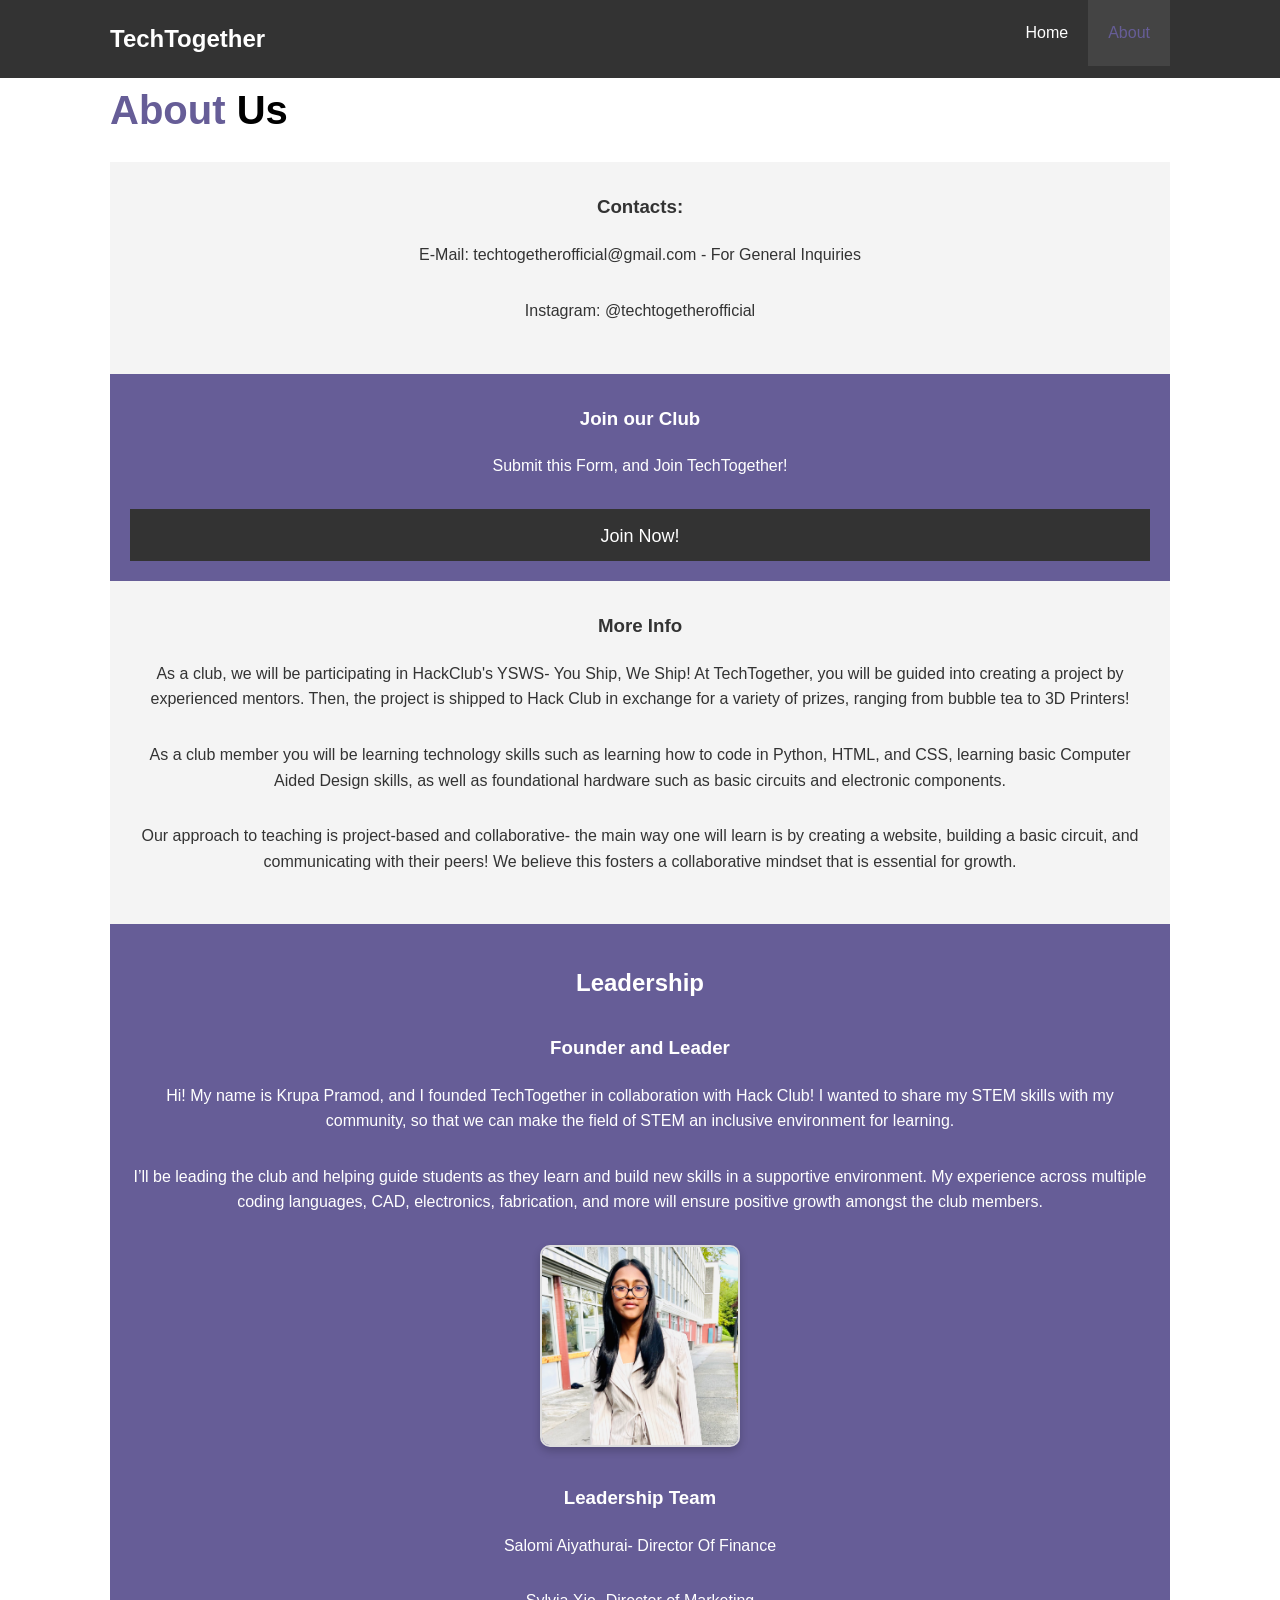
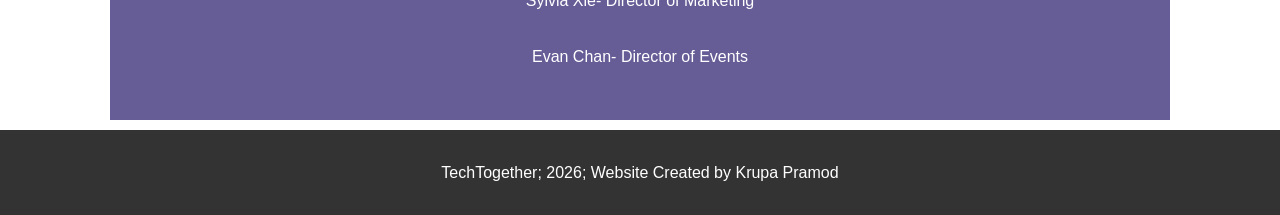
==== contact.html @ 1cfd079e "Add files via upload" ====
<!DOCTYPE html>
<html lang="en">
<head>
  <meta charset="UTF-8">
  <meta name="viewport" content="width=device-width, initial-scale=1.0">
  <meta http-equiv="X-AU-Compatible" content="ie=edge">
  <meta name="description" content="Welcome to the most extrordinary hotel in B.C.">
  <meta name="keywords" content="hotel. b.c. hotel, burnaby hotel"
  <link rel="stylesheet" href="https://kit.fontawesome.com/c3d0924462.js" crossorigin="anonymous">
  <link rel="stylesheet" href="style.css">
  <title>TechTogether | Contact</title>
  
</head>
<body>
  <header>
    <nav id="navbar">
      <div class="container">
        <h1 class="logo"><a href="index.html">TechTogether</a></h1>
      <ul>
        <li><a href="index.html">Home</a></li>

        <li><a  class="current"href="contact.html">About</a></li>
       </ul>
      </div>
    </nav>
 </header>

  
  <div class="container">
    <h1 class="l-heading"><span class="text-primary">About</span> Us</h1>
    <div class = 'contactbox bg-light'>
      <h3>Contacts:</h3>
      <p>E-Mail: techtogetherofficial@gmail.com - For General Inquiries</p>
      <p>Instagram: @techtogetherofficial</p>
    </div>

    <div class = 'contactbox bg-primary'>
      <h3>Join our Club</h3>
      <p>Submit this Form, and Join TechTogether!</p>
      <a class="btn" href="https://hack.club/join/CEGZLL">Join Now!</a>
    </div>

    <div class = 'contactbox bg-light'>
      <h3>More Info</h3>
      <p>As a club, we will be participating in HackClub's YSWS- You Ship, We Ship! At TechTogether, you will be guided into creating a project by experienced mentors. Then, the project is shipped to Hack Club in exchange for a variety of prizes, ranging from bubble tea to 3D Printers!</p>
      <p>As a club member you will be learning technology skills such as learning how to code in Python, HTML, and CSS, learning basic Computer Aided Design skills, as well as foundational hardware such as basic circuits and electronic components.</p>
      <p>Our approach to teaching is project-based and collaborative- the main way one will learn is by creating a website, building a basic circuit, and communicating with their peers! We believe this fosters a collaborative mindset that is essential for growth.</p>
    </div>

    <div class = 'contactbox bg-primary'> 
      <h2>Leadership</h2>
      <h3>Founder and Leader</h3>
      <p>Hi! My name is Krupa Pramod, and I founded TechTogether in collaboration with Hack Club! I wanted to share my STEM skills with my community, so that we can make the field of STEM an inclusive environment for learning.</p>
      <p>I’ll be leading the club and helping guide students as they learn and build new skills in a supportive environment. My experience across multiple coding languages, CAD, electronics, fabrication, and more will ensure positive growth amongst the club members.</p>
      <img src="IMG_9286.jpeg" alt="f">
      <br>
      <h3>Leadership Team</h3>
      <p>Salomi Aiyathurai- Director Of Finance</p>
      <p>Sylvia Xie- Director of Marketing</p>
      <p>Evan Chan- Director of Events</p>


    </div>

  </div>


  <footer id="main-footer">
   <p>TechTogether; 2026; Website Created by Krupa Pramod</p>
 </footer>
</body>
</html>
---- style.css ----
/* Reset */
* {
  margin: 0;
  padding: 0;
  box-sizing: border-box;
}

/* Main Styling */

  html,body {
   font-family: 'Segoe UI', 'Segoe UI', Tahoma, Geneva, Verdana, sans-serif;
   line-height: 1.6;
  }

  a {
   color: #333;
   text-decoration: none;
  }

  h1, h2, h3 {
    padding-bottom: 20px;
  }

  p {
    margin: 10px 0;
  }

  /*Utility Classes*/
  .container {
    margin: auto;
    max-width: 1100px;
    overflow: auto;
    padding: 0 20px;
  }

  .text-primary {
    color: #665d97;
  }

  .lead {
    font-size: 20px;
  }

  .btn {
    display: inline-block;
    font-size: 18px;
    color: #ffffff;
    background: #333;
    padding: 13px 20px;
    border: none;
    cursor: pointer;

  }

  .btn:hover {
   background: #665d97;
   color: #ffffff;
  }

  .btn-light {
    background: #f4f4f4;
    color: #333;
  }

  .btn-light:hover {
    background: #665d97;
    color: #f4f4f4;
  }

  .bg-dark {
    background: #333;
    color: #fff;
  }
  .bg-light {
    background: #f4f4f4;
    color: #333;
  }
  .bg-primary {
    color: white;
    background: #665d97;
  }

  .clr {
    clear:both ;
  }

  .l-heading {
    font-size: 40px;
  }

  /* Padding */
  .py-1 {padding: 10px 0; }
  .py-2 {padding: 20px 0; }
  .py-3 {padding: 30px 0; }
  
 /* Navbar */
 #navbar {
   background: #333;
   color: #333;
   overflow: auto;
 }

 #navbar a {
   color: white;

 }

 #navbar h1 {
   float: left;
   padding-top: 20px;
  
 }

 #navbar ul {
   list-style: none;
   float: right;
 }

 #navbar ul li {
   float: left;
 }

 #navbar ul li a {
   display: block;
   padding: 20px;
   text-align: center;
 }

 #navbar ul li a:hover, #navbar ul li a.current {
   background: #444;
   color: #665d97;
 }

 /*Showcase*/
 #showcase {
   background-color: #eeebeb;
   height: 600px;
 }

 #showcase .showcase-content {
   color: black;
   text-align: center;
   padding-top: 170px;
 }

 #showcase .showcase-content h1 {
   font-size: 60px;
   line-height: 1.2em;}

   #showcase .showcase-content p {
     font-size: 27px;
     font-weight: 450;
     padding-bottom: 20px;
     line-height: 1.7em;
   }

   /*Home Info*/
   #home-info {
     height: 400px;
   }

  #home-info .info-img {
    float: left;
    width: 50%;
    background: url('a-c-fsy2bD7Pep8-unsplash.jpg') no-repeat;
    min-height: 100%;
  }

  #home-info .info-content {
    float: right;
    width: 50%;
    height: 100%;
    text-align: center;
    padding: 50px 30px;
    overflow: hidden;
  }

  #home-info .info-content p {
    padding-bottom: 30px;
  }

 /* Features */
 .box {
   float: left;
   width: 33.3%;
   padding: 50px;
   text-align: center;
   height: 300px;
   
 }

.getstarted {
  display: flex;
  justify-content: center;
  padding-top: 50px;
}


 /*About Info*/
 #about-info .info-right {
   float: right;
   width: 50%;
   min-height: 100%;
 }

 #about-info .info-right img {
   display: block;
   margin: auto;
   width: 70%;
   border-radius: 20%;
 }

 #about-info .info-left {
   float: left;
   width: 50%;
   min-height: 100%;
 }

  /* Testimonials */

  .found {
    size: 300px;
  }
  .foundleft p{
    display: flex;
    justify-content: left;
    float: right;
  }
  

  /*Contact Form*/
     .contactbox {
      size: 100px;
      padding: 20px;
     }

     .contactbox h3 {
      text-align: center;
      padding: 10px;
     }

     .contactbox p {
      text-align: center;
      padding-bottom: 20px;
     }

     .contactbox a {
      display: flex;
      justify-content: center;
      padding-bottom: 10px;
     }

     .contactbox img {
      max-width: 200px;   
      height: auto;    
      display: block;
      margin: 0 auto;
      border-radius: 10px;
      border: 2px solid #ddd;
      box-shadow: 0 4px 8px rgba(0,0,0,0.2);
    }

    .contactbox h2 {
      text-align: center;
      padding: 20px;
    }

/* Footer */

#main-footer {
  text-align: center;
  background: #333;
 
  color: white;
  padding: 20px;
  margin-top:10px
  
  
}


/* mobile compatible styling */

@media (max-width: 768px) {

  #showcase {
    height: auto;
    padding: 40px 20px;
  }

  #showcase .showcase-content {
    padding-top: 40px;
  }

  #showcase .showcase-content h1 {
    font-size: 32px;
  }

  #showcase .showcase-content p {
    font-size: 18px;
  }

  #home-info {
    height: auto;
  }

  #home-info .info-img,
  #home-info .info-content {
    float: none;
    width: 100%;
  }

  #home-info .info-img {
    height: 200px; 
    background-size: cover;
    background-position: center;
  }

  #home-info .info-content {
    padding: 20px;
  }

  .box {
    float: none;
    width: 100%;
    height: auto;
    padding: 20px;
  }

  .getstarted {
    flex-direction: column;
    align-items: center;
    padding: 20px;
  }
}
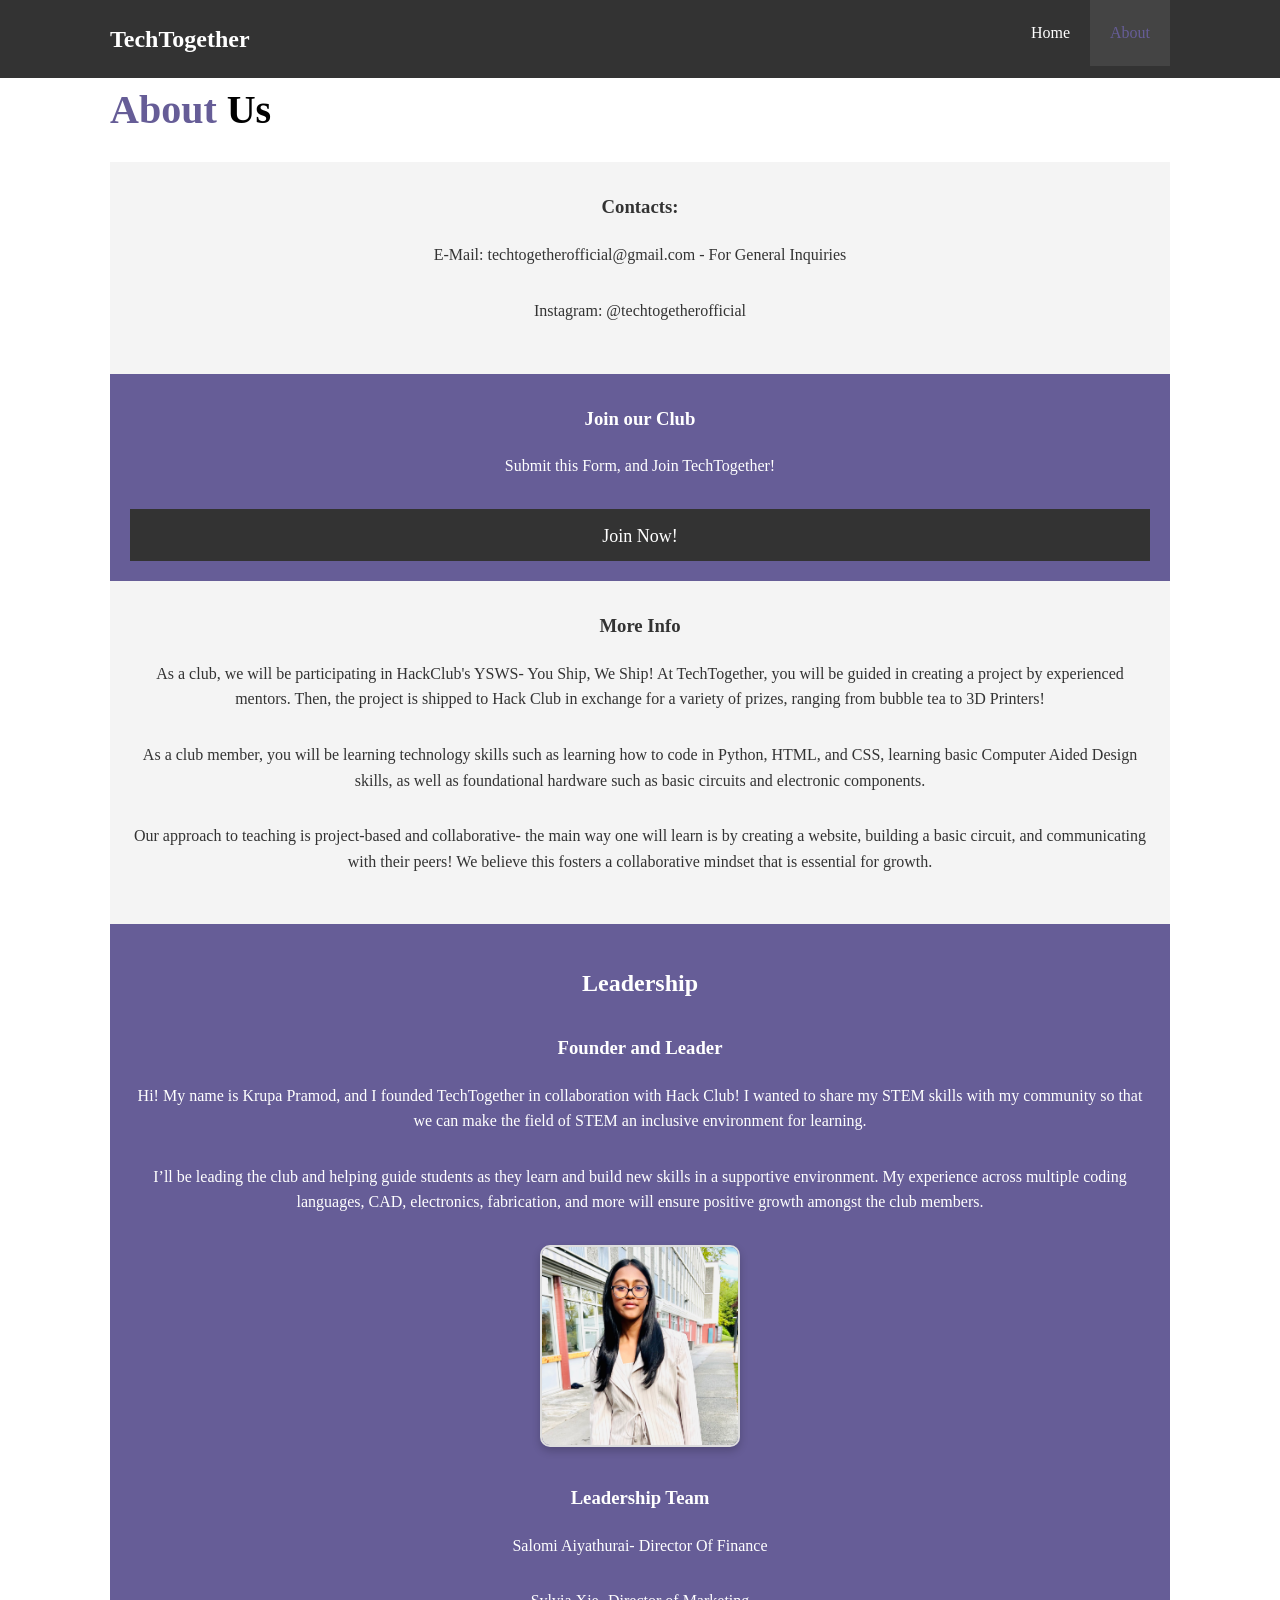
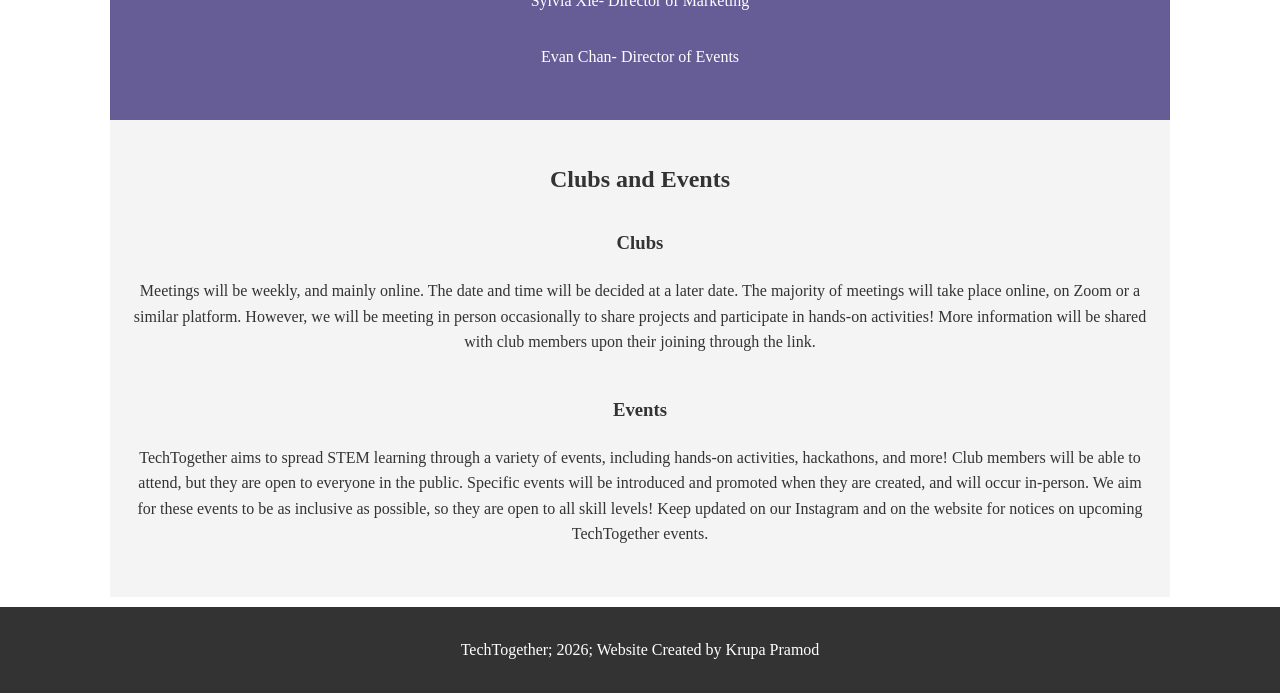
==== commit f528d3c6: "Update contact.html" ====
--- a/contact.html
+++ b/contact.html
@@ -4,8 +4,8 @@
   <meta charset="UTF-8">
   <meta name="viewport" content="width=device-width, initial-scale=1.0">
   <meta http-equiv="X-AU-Compatible" content="ie=edge">
-  <meta name="description" content="Welcome to the most extrordinary hotel in B.C.">
-  <meta name="keywords" content="hotel. b.c. hotel, burnaby hotel"
+  <meta name="description" content="TechTogether">
+  <meta name="keywords" content="stem, technology, TechTogether"
   <link rel="stylesheet" href="https://kit.fontawesome.com/c3d0924462.js" crossorigin="anonymous">
   <link rel="stylesheet" href="style.css">
   <title>TechTogether | Contact</title>
@@ -42,15 +42,15 @@
 
     <div class = 'contactbox bg-light'>
       <h3>More Info</h3>
-      <p>As a club, we will be participating in HackClub's YSWS- You Ship, We Ship! At TechTogether, you will be guided into creating a project by experienced mentors. Then, the project is shipped to Hack Club in exchange for a variety of prizes, ranging from bubble tea to 3D Printers!</p>
-      <p>As a club member you will be learning technology skills such as learning how to code in Python, HTML, and CSS, learning basic Computer Aided Design skills, as well as foundational hardware such as basic circuits and electronic components.</p>
+      <p>As a club, we will be participating in HackClub's YSWS- You Ship, We Ship! At TechTogether, you will be guided in creating a project by experienced mentors. Then, the project is shipped to Hack Club in exchange for a variety of prizes, ranging from bubble tea to 3D Printers!</p>
+      <p>As a club member, you will be learning technology skills such as learning how to code in Python, HTML, and CSS, learning basic Computer Aided Design skills, as well as foundational hardware such as basic circuits and electronic components.</p>
       <p>Our approach to teaching is project-based and collaborative- the main way one will learn is by creating a website, building a basic circuit, and communicating with their peers! We believe this fosters a collaborative mindset that is essential for growth.</p>
     </div>
 
     <div class = 'contactbox bg-primary'> 
       <h2>Leadership</h2>
       <h3>Founder and Leader</h3>
-      <p>Hi! My name is Krupa Pramod, and I founded TechTogether in collaboration with Hack Club! I wanted to share my STEM skills with my community, so that we can make the field of STEM an inclusive environment for learning.</p>
+      <p>Hi! My name is Krupa Pramod, and I founded TechTogether in collaboration with Hack Club! I wanted to share my STEM skills with my community so that we can make the field of STEM an inclusive environment for learning.</p>
       <p>I’ll be leading the club and helping guide students as they learn and build new skills in a supportive environment. My experience across multiple coding languages, CAD, electronics, fabrication, and more will ensure positive growth amongst the club members.</p>
       <img src="IMG_9286.jpeg" alt="f">
       <br>
@@ -58,8 +58,14 @@
       <p>Salomi Aiyathurai- Director Of Finance</p>
       <p>Sylvia Xie- Director of Marketing</p>
       <p>Evan Chan- Director of Events</p>
+    </div>
 
-
+    <div class = 'contactbox bg-light'> 
+      <h2>Clubs and Events</h2>
+      <h3>Clubs</h3>
+      <p>Meetings will be weekly, and mainly online. The date and time will be decided at a later date. The majority of meetings will take place online, on Zoom or a similar platform. However, we will be meeting in person occasionally to share projects and participate in hands-on activities! More information will be shared with club members upon their joining through the link. </p>
+      <h3>Events</h3>
+      <p>TechTogether aims to spread STEM learning through a variety of events, including hands-on activities, hackathons, and more! Club members will be able to attend, but they are open to everyone in the public. Specific events will be introduced and promoted when they are created, and will occur in-person. We aim for these events to be as inclusive as possible, so they are open to all skill levels! Keep updated on our Instagram and on the website for notices on upcoming TechTogether events.</p>
     </div>
 
   </div>
@@ -69,4 +75,4 @@
    <p>TechTogether; 2026; Website Created by Krupa Pramod</p>
  </footer>
 </body>
-</html>+</html>
--- a/style.css
+++ b/style.css
@@ -8,7 +8,7 @@
 /* Main Styling */
 
   html,body {
-   font-family: 'Segoe UI', 'Segoe UI', Tahoma, Geneva, Verdana, sans-serif;
+   font-family: "Times New Roman", Times, serif;
    line-height: 1.6;
   }
 
@@ -336,4 +336,4 @@
 
 
 
- + 
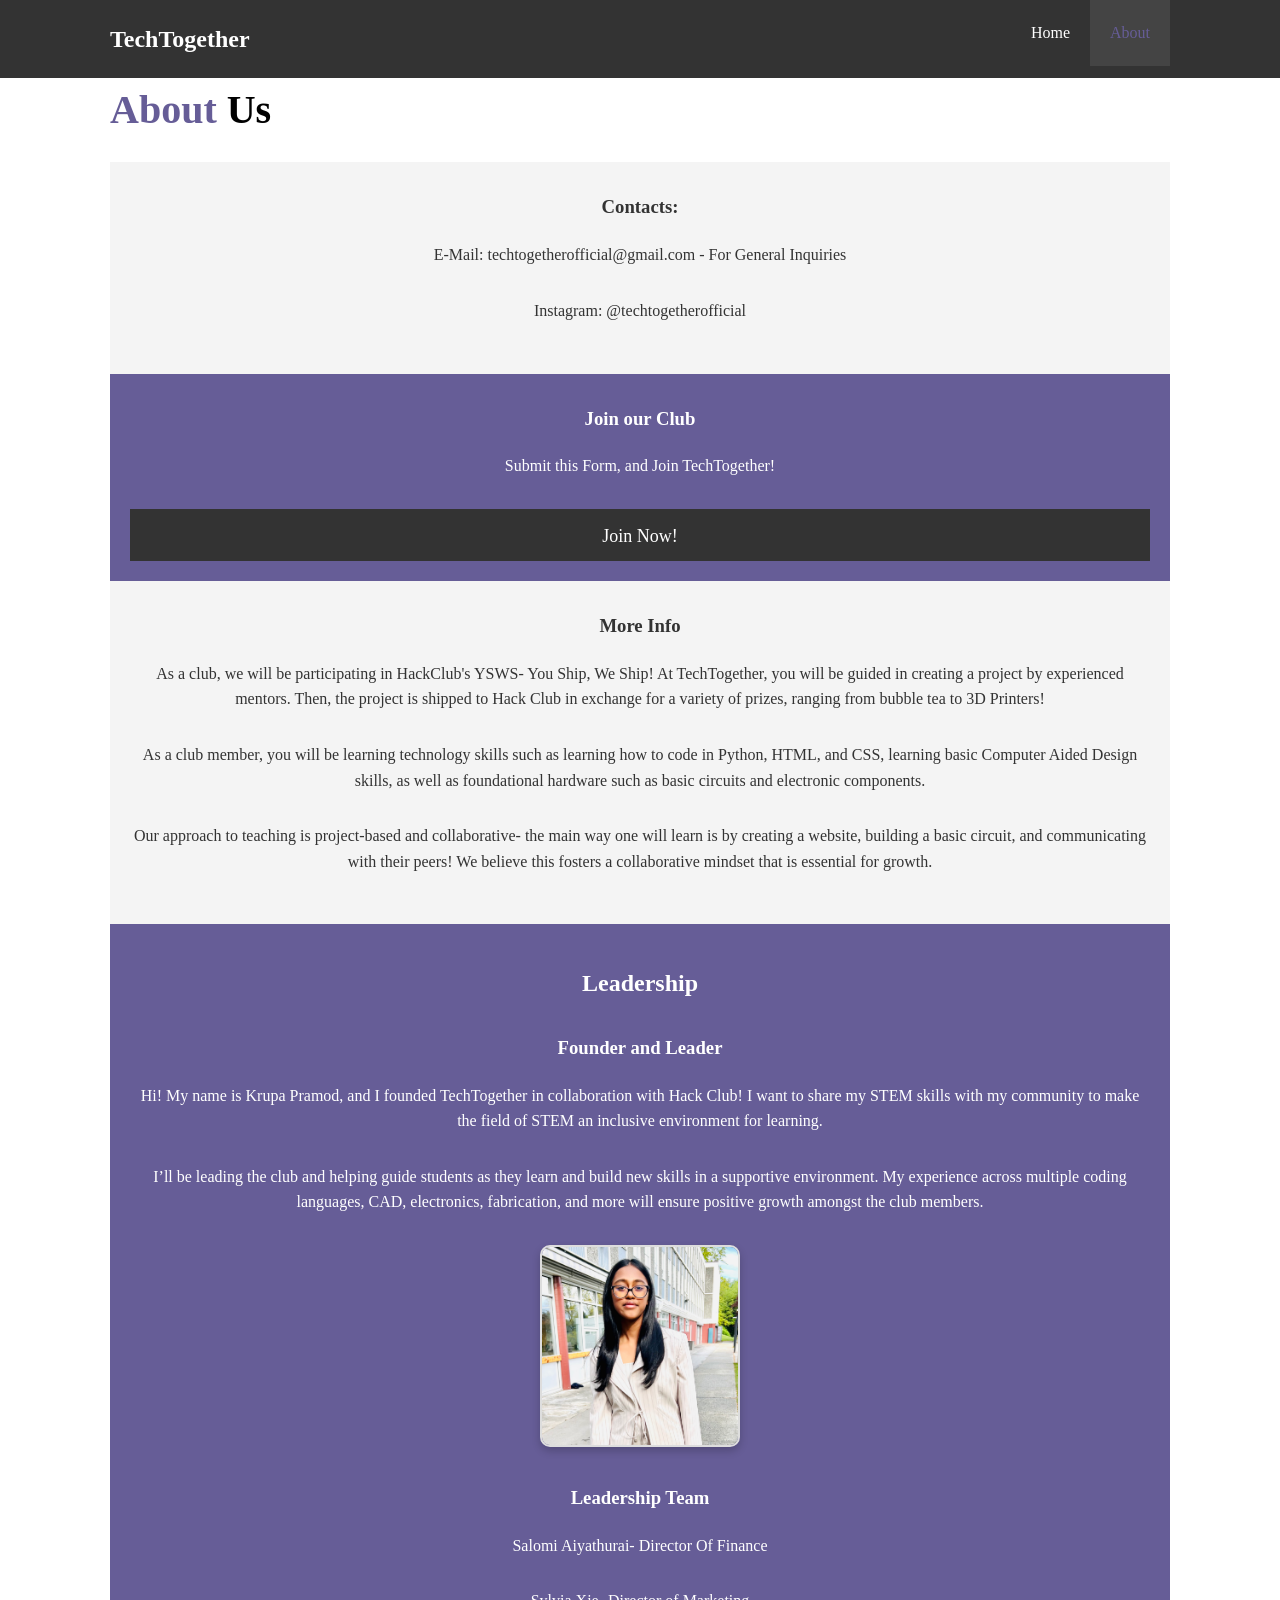
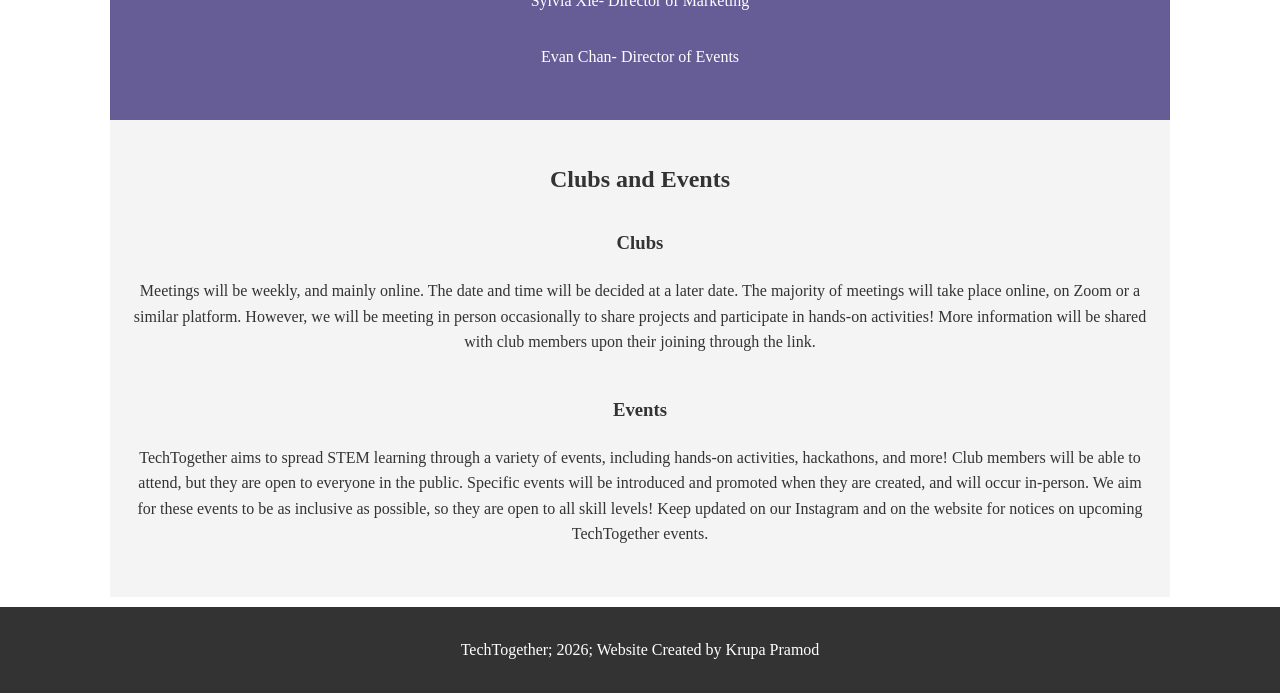
==== commit d2aeab16: "Update contact.html" ====
--- a/contact.html
+++ b/contact.html
@@ -50,7 +50,7 @@
     <div class = 'contactbox bg-primary'> 
       <h2>Leadership</h2>
       <h3>Founder and Leader</h3>
-      <p>Hi! My name is Krupa Pramod, and I founded TechTogether in collaboration with Hack Club! I wanted to share my STEM skills with my community so that we can make the field of STEM an inclusive environment for learning.</p>
+      <p>Hi! My name is Krupa Pramod, and I founded TechTogether in collaboration with Hack Club! I want to share my STEM skills with my community to make the field of STEM an inclusive environment for learning.</p>
       <p>I’ll be leading the club and helping guide students as they learn and build new skills in a supportive environment. My experience across multiple coding languages, CAD, electronics, fabrication, and more will ensure positive growth amongst the club members.</p>
       <img src="IMG_9286.jpeg" alt="f">
       <br>
@@ -67,7 +67,6 @@
       <h3>Events</h3>
       <p>TechTogether aims to spread STEM learning through a variety of events, including hands-on activities, hackathons, and more! Club members will be able to attend, but they are open to everyone in the public. Specific events will be introduced and promoted when they are created, and will occur in-person. We aim for these events to be as inclusive as possible, so they are open to all skill levels! Keep updated on our Instagram and on the website for notices on upcoming TechTogether events.</p>
     </div>
-
   </div>
 
 
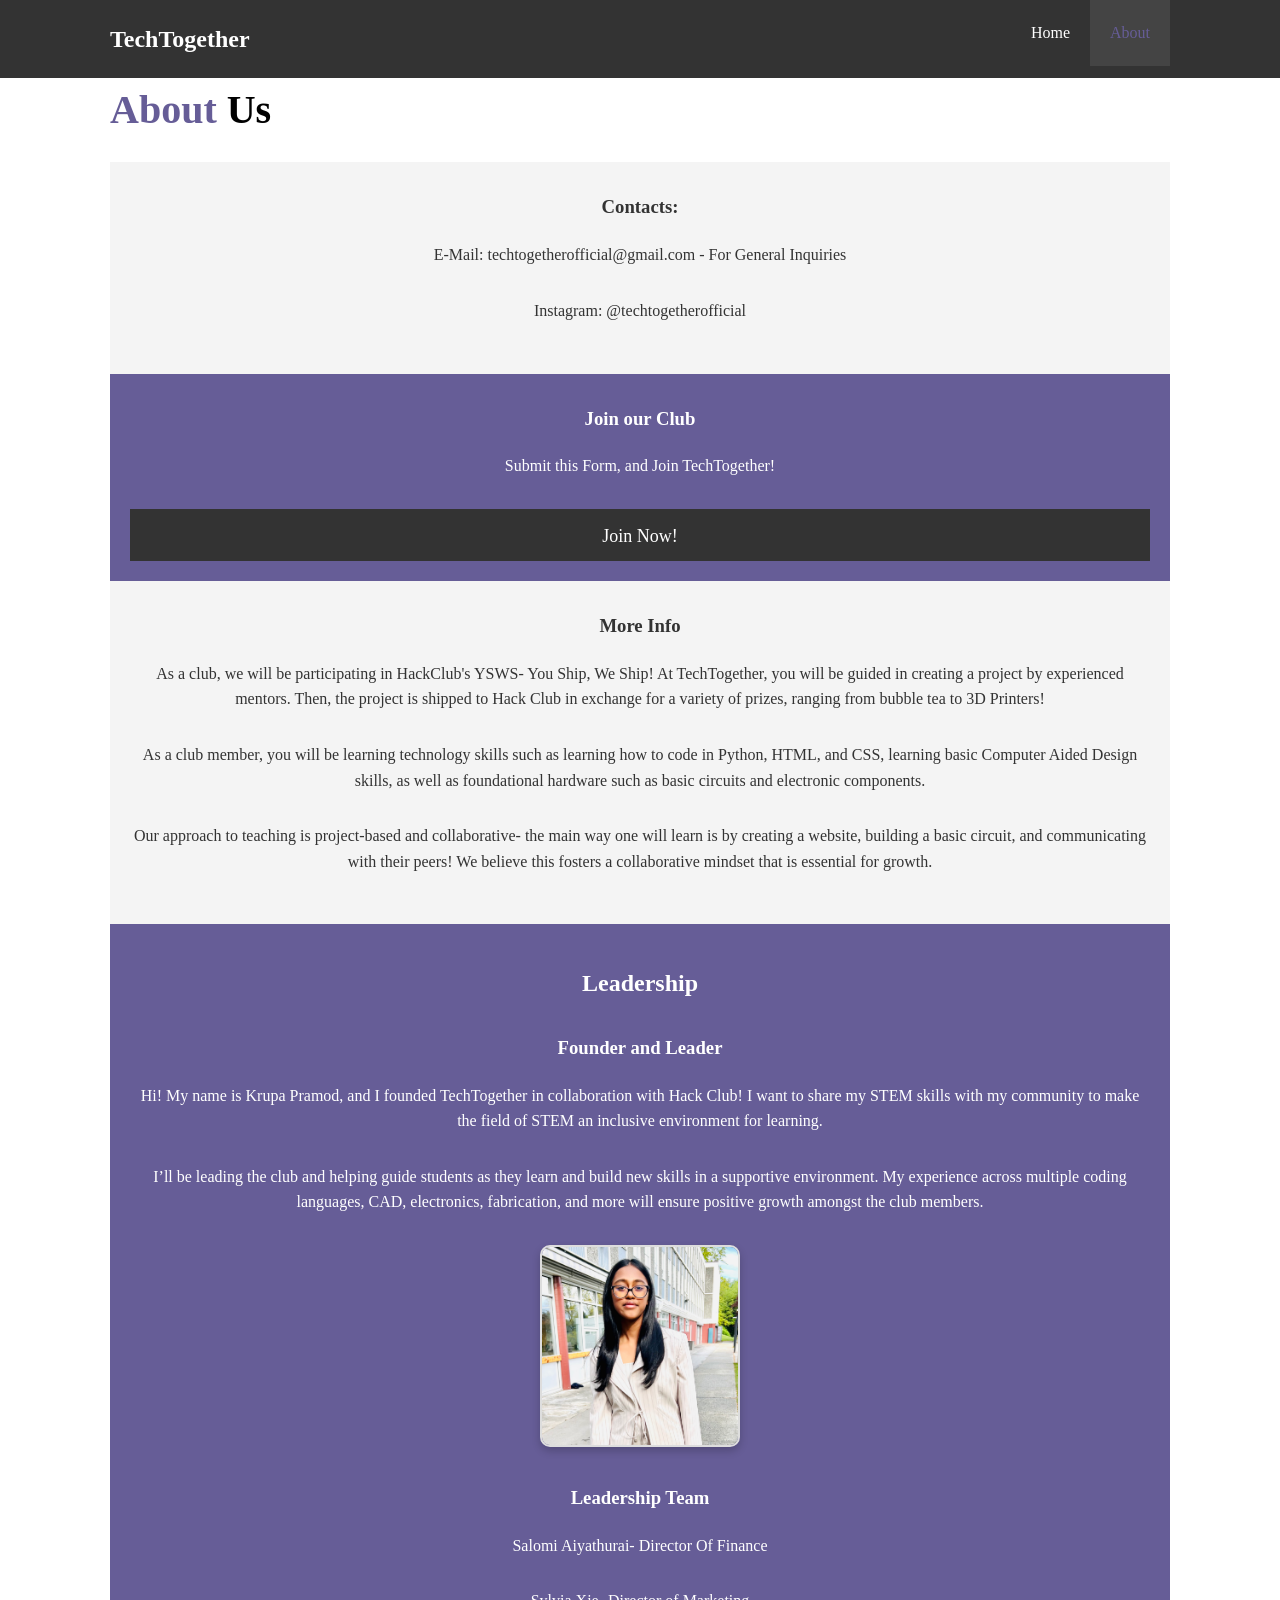
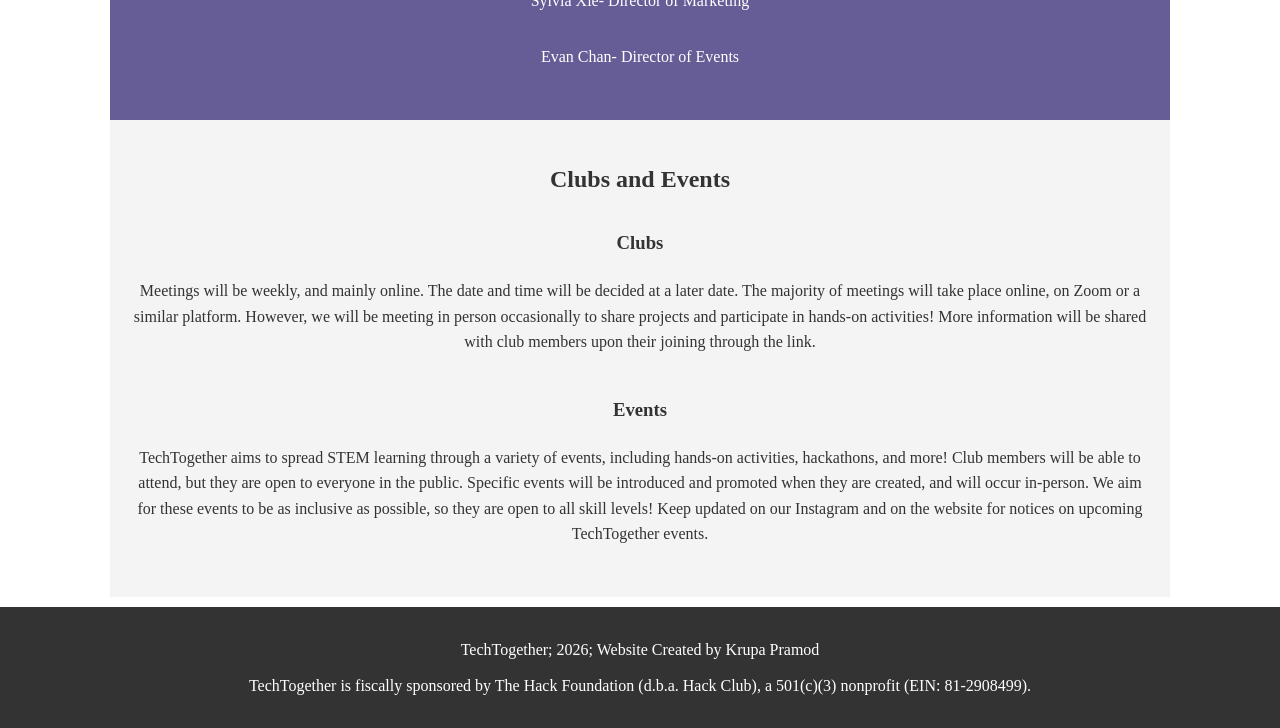
==== commit a9d8baf9: "Update contact.html" ====
--- a/contact.html
+++ b/contact.html
@@ -72,6 +72,7 @@
 
   <footer id="main-footer">
    <p>TechTogether; 2026; Website Created by Krupa Pramod</p>
+   <p>TechTogether is fiscally sponsored by The Hack Foundation (d.b.a. Hack Club), a 501(c)(3) nonprofit (EIN: 81-2908499).</p>
  </footer>
 </body>
 </html>
--- a/style.css
+++ b/style.css
@@ -332,6 +332,30 @@
     align-items: center;
     padding: 20px;
   }
+
+    #navbar h1 {
+    float: none;
+    text-align: center;
+    padding: 15px 0;
+  }
+
+  #navbar ul {
+    float: none;
+    padding: 0;
+  }
+
+  #navbar ul li {
+    float: none;
+  }
+
+  #navbar ul li a {
+    display: block;
+    width: 100%;
+    padding: 15px;
+    border-top: 1px solid #444;
+  }
+
+}
 }
 
 
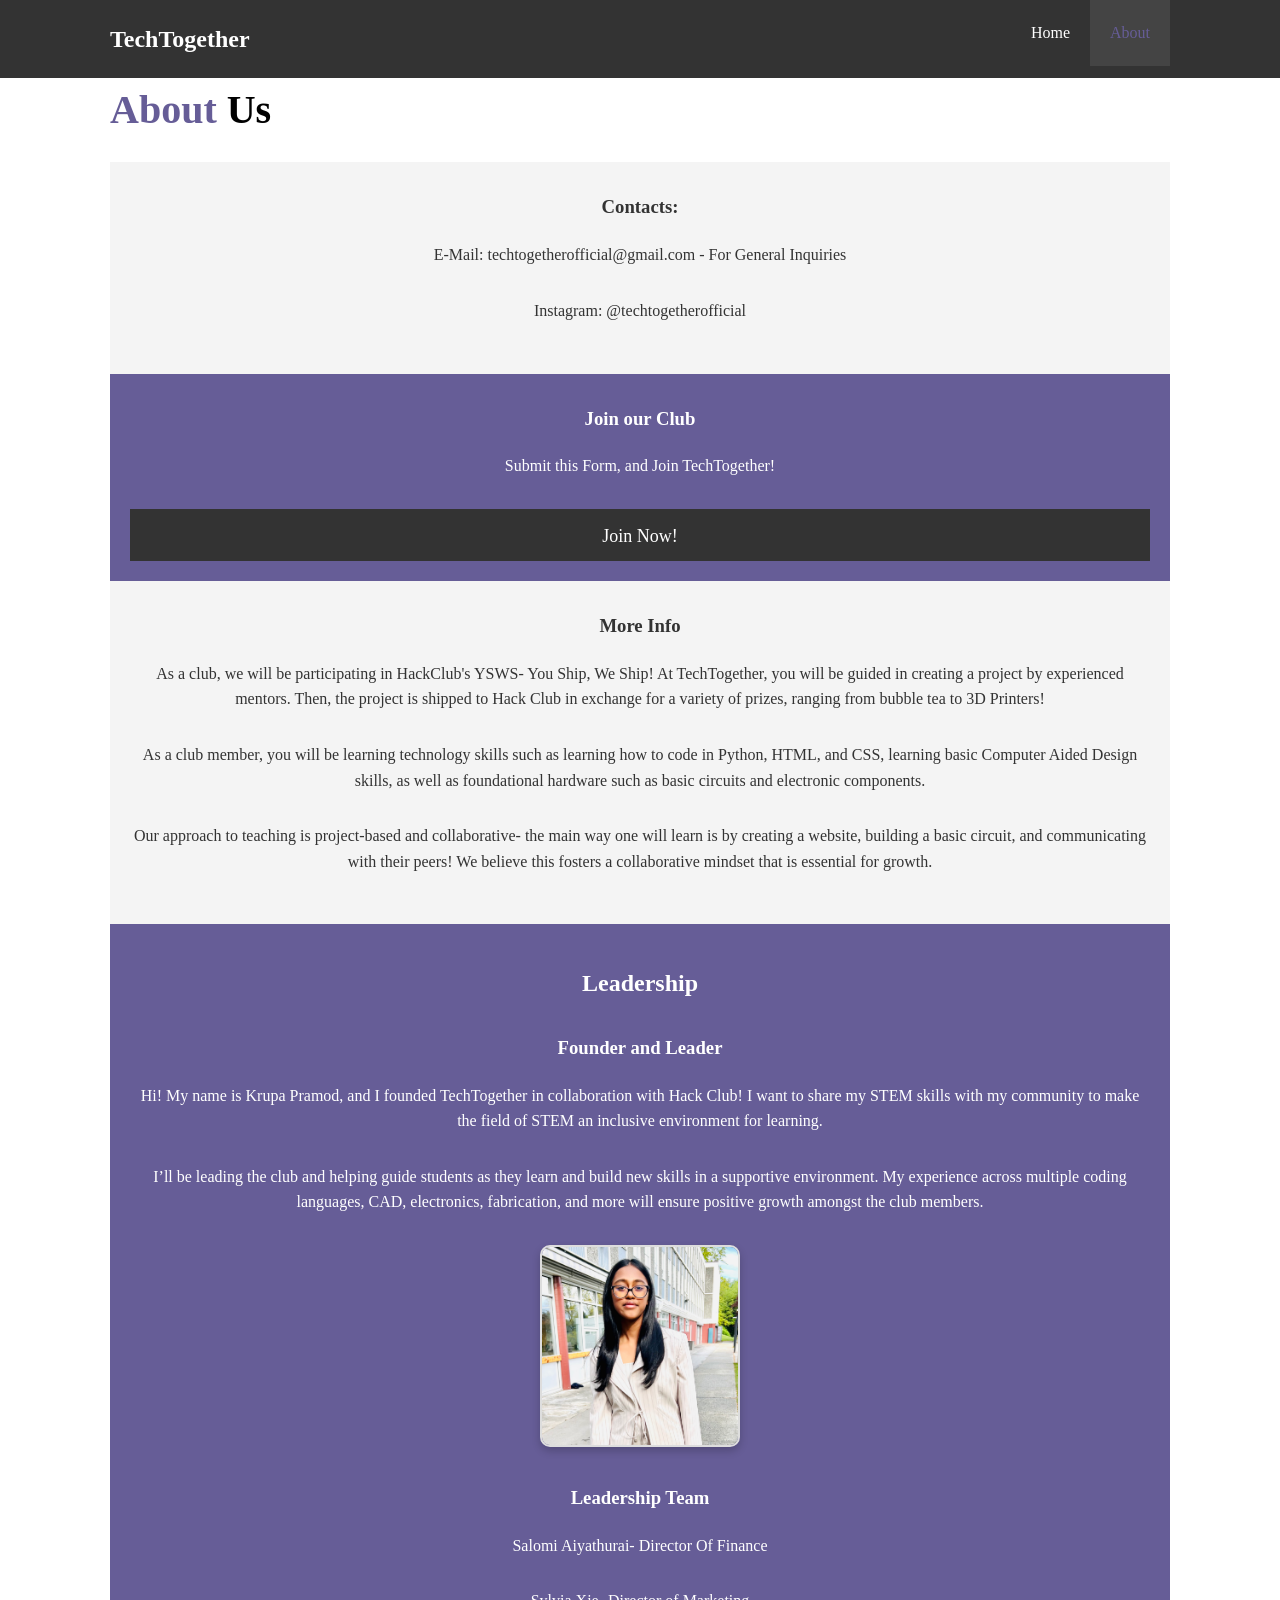
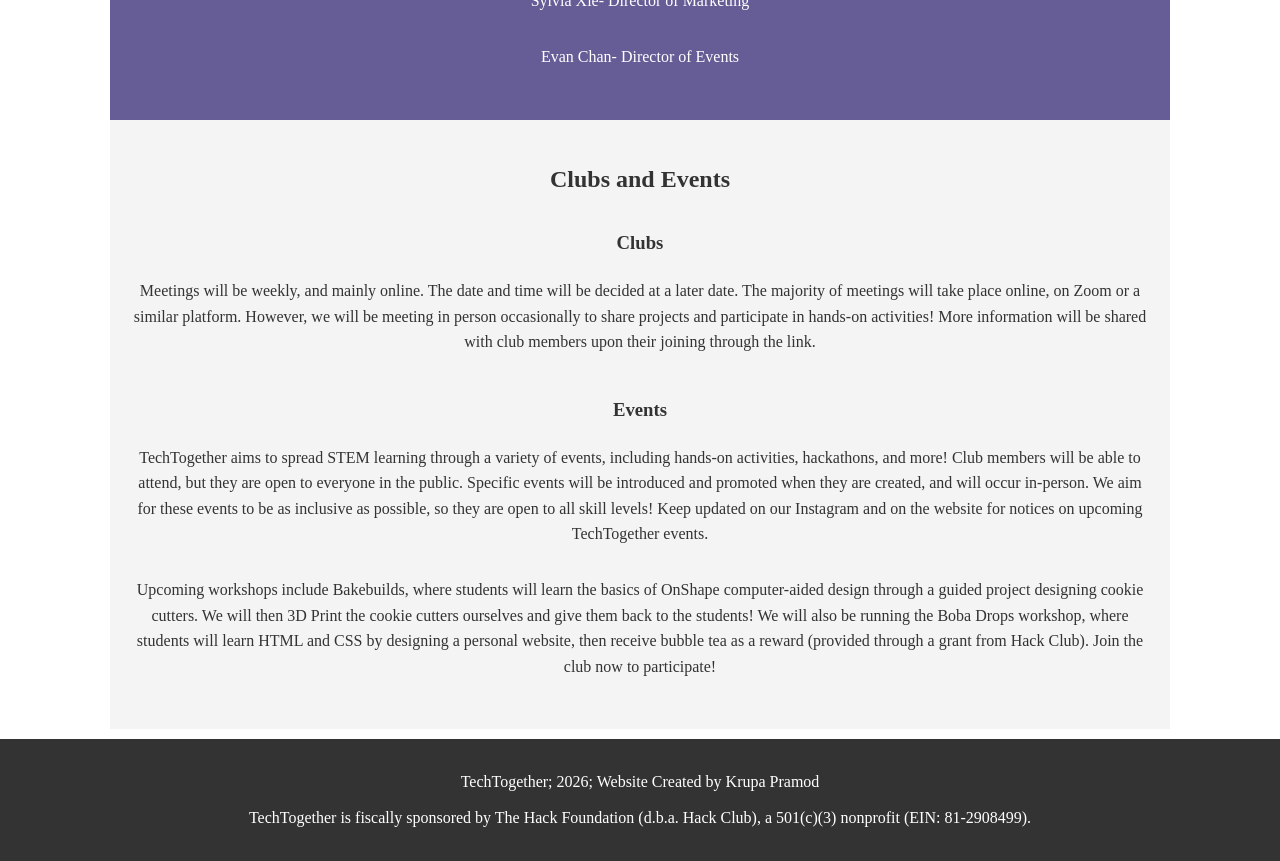
==== commit c78c1b29: "Update contact.html" ====
--- a/contact.html
+++ b/contact.html
@@ -66,6 +66,7 @@
       <p>Meetings will be weekly, and mainly online. The date and time will be decided at a later date. The majority of meetings will take place online, on Zoom or a similar platform. However, we will be meeting in person occasionally to share projects and participate in hands-on activities! More information will be shared with club members upon their joining through the link. </p>
       <h3>Events</h3>
       <p>TechTogether aims to spread STEM learning through a variety of events, including hands-on activities, hackathons, and more! Club members will be able to attend, but they are open to everyone in the public. Specific events will be introduced and promoted when they are created, and will occur in-person. We aim for these events to be as inclusive as possible, so they are open to all skill levels! Keep updated on our Instagram and on the website for notices on upcoming TechTogether events.</p>
+      <p>Upcoming workshops include Bakebuilds, where students will learn the basics of OnShape computer-aided design through a guided project designing cookie cutters. We will then 3D Print the cookie cutters ourselves and give them back to the students! We will also be running the Boba Drops workshop, where students will learn HTML and CSS by designing a personal website, then receive bubble tea as a reward (provided through a grant from Hack Club). Join the club now to participate! </p>
     </div>
   </div>
 
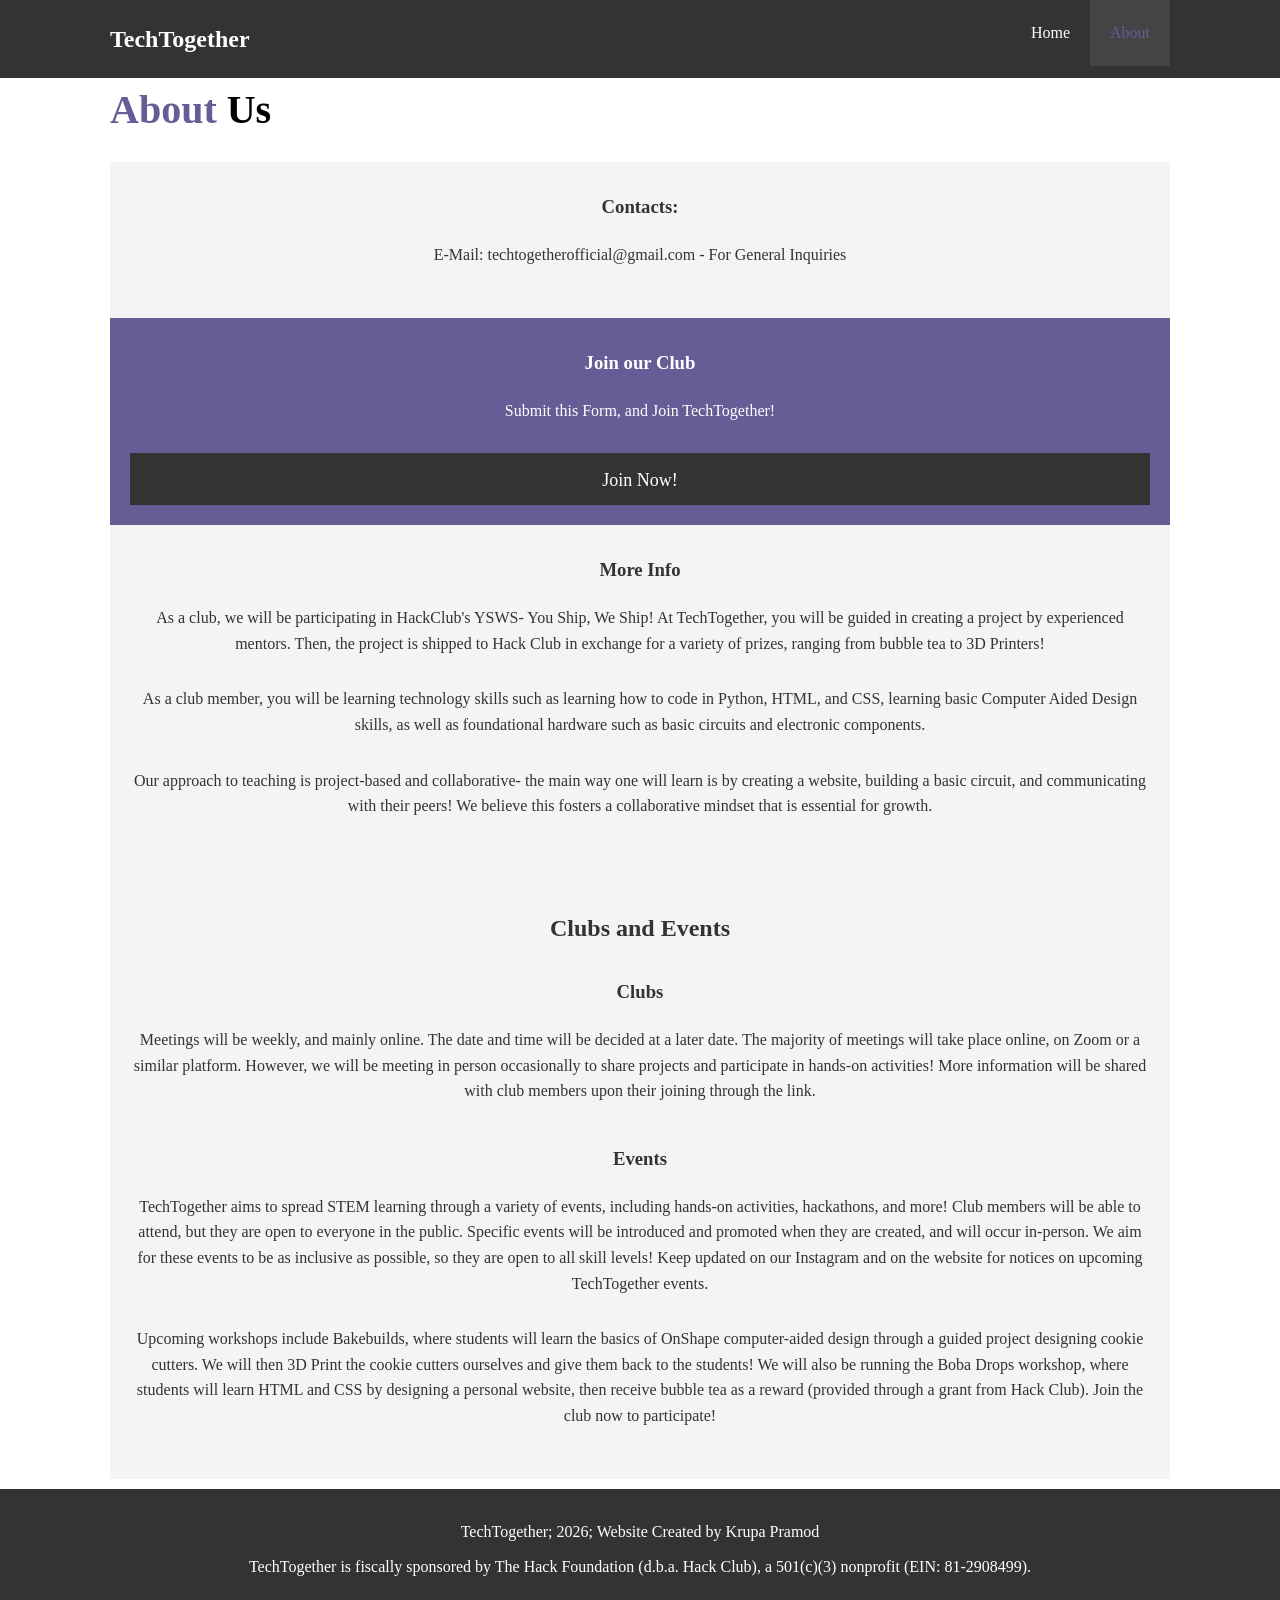
==== commit 838069ef: "Update contact.html" ====
--- a/contact.html
+++ b/contact.html
@@ -31,7 +31,7 @@
     <div class = 'contactbox bg-light'>
       <h3>Contacts:</h3>
       <p>E-Mail: techtogetherofficial@gmail.com - For General Inquiries</p>
-      <p>Instagram: @techtogetherofficial</p>
+      <!--<p>Instagram: @techtogetherofficial</p>-->
     </div>
 
     <div class = 'contactbox bg-primary'>
@@ -47,7 +47,7 @@
       <p>Our approach to teaching is project-based and collaborative- the main way one will learn is by creating a website, building a basic circuit, and communicating with their peers! We believe this fosters a collaborative mindset that is essential for growth.</p>
     </div>
 
-    <div class = 'contactbox bg-primary'> 
+    <!--<div class = 'contactbox bg-primary'> 
       <h2>Leadership</h2>
       <h3>Founder and Leader</h3>
       <p>Hi! My name is Krupa Pramod, and I founded TechTogether in collaboration with Hack Club! I want to share my STEM skills with my community to make the field of STEM an inclusive environment for learning.</p>
@@ -58,7 +58,7 @@
       <p>Salomi Aiyathurai- Director Of Finance</p>
       <p>Sylvia Xie- Director of Marketing</p>
       <p>Evan Chan- Director of Events</p>
-    </div>
+    </div>-->
 
     <div class = 'contactbox bg-light'> 
       <h2>Clubs and Events</h2>
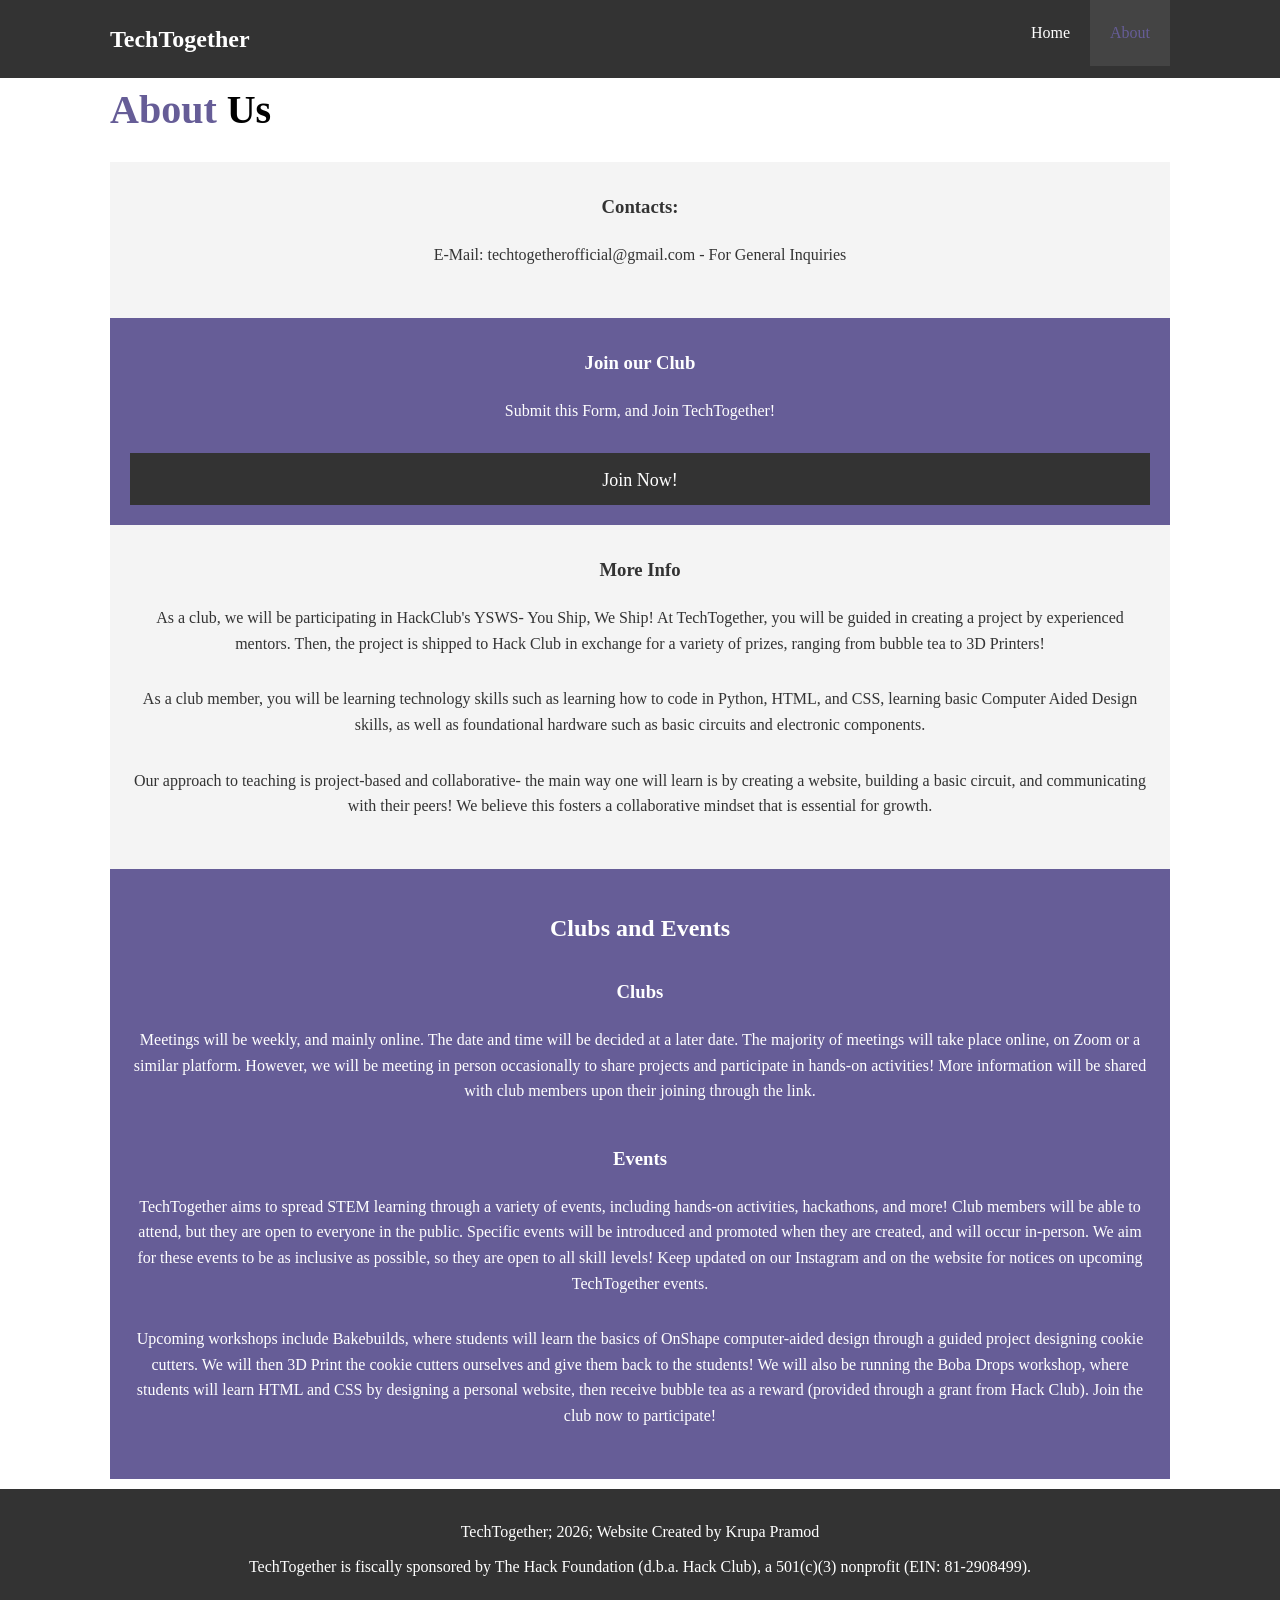
==== commit 8a069d8f: "Update contact.html" ====
--- a/contact.html
+++ b/contact.html
@@ -60,7 +60,7 @@
       <p>Evan Chan- Director of Events</p>
     </div>-->
 
-    <div class = 'contactbox bg-light'> 
+    <div class = 'contactbox bg-primary'> 
       <h2>Clubs and Events</h2>
       <h3>Clubs</h3>
       <p>Meetings will be weekly, and mainly online. The date and time will be decided at a later date. The majority of meetings will take place online, on Zoom or a similar platform. However, we will be meeting in person occasionally to share projects and participate in hands-on activities! More information will be shared with club members upon their joining through the link. </p>
